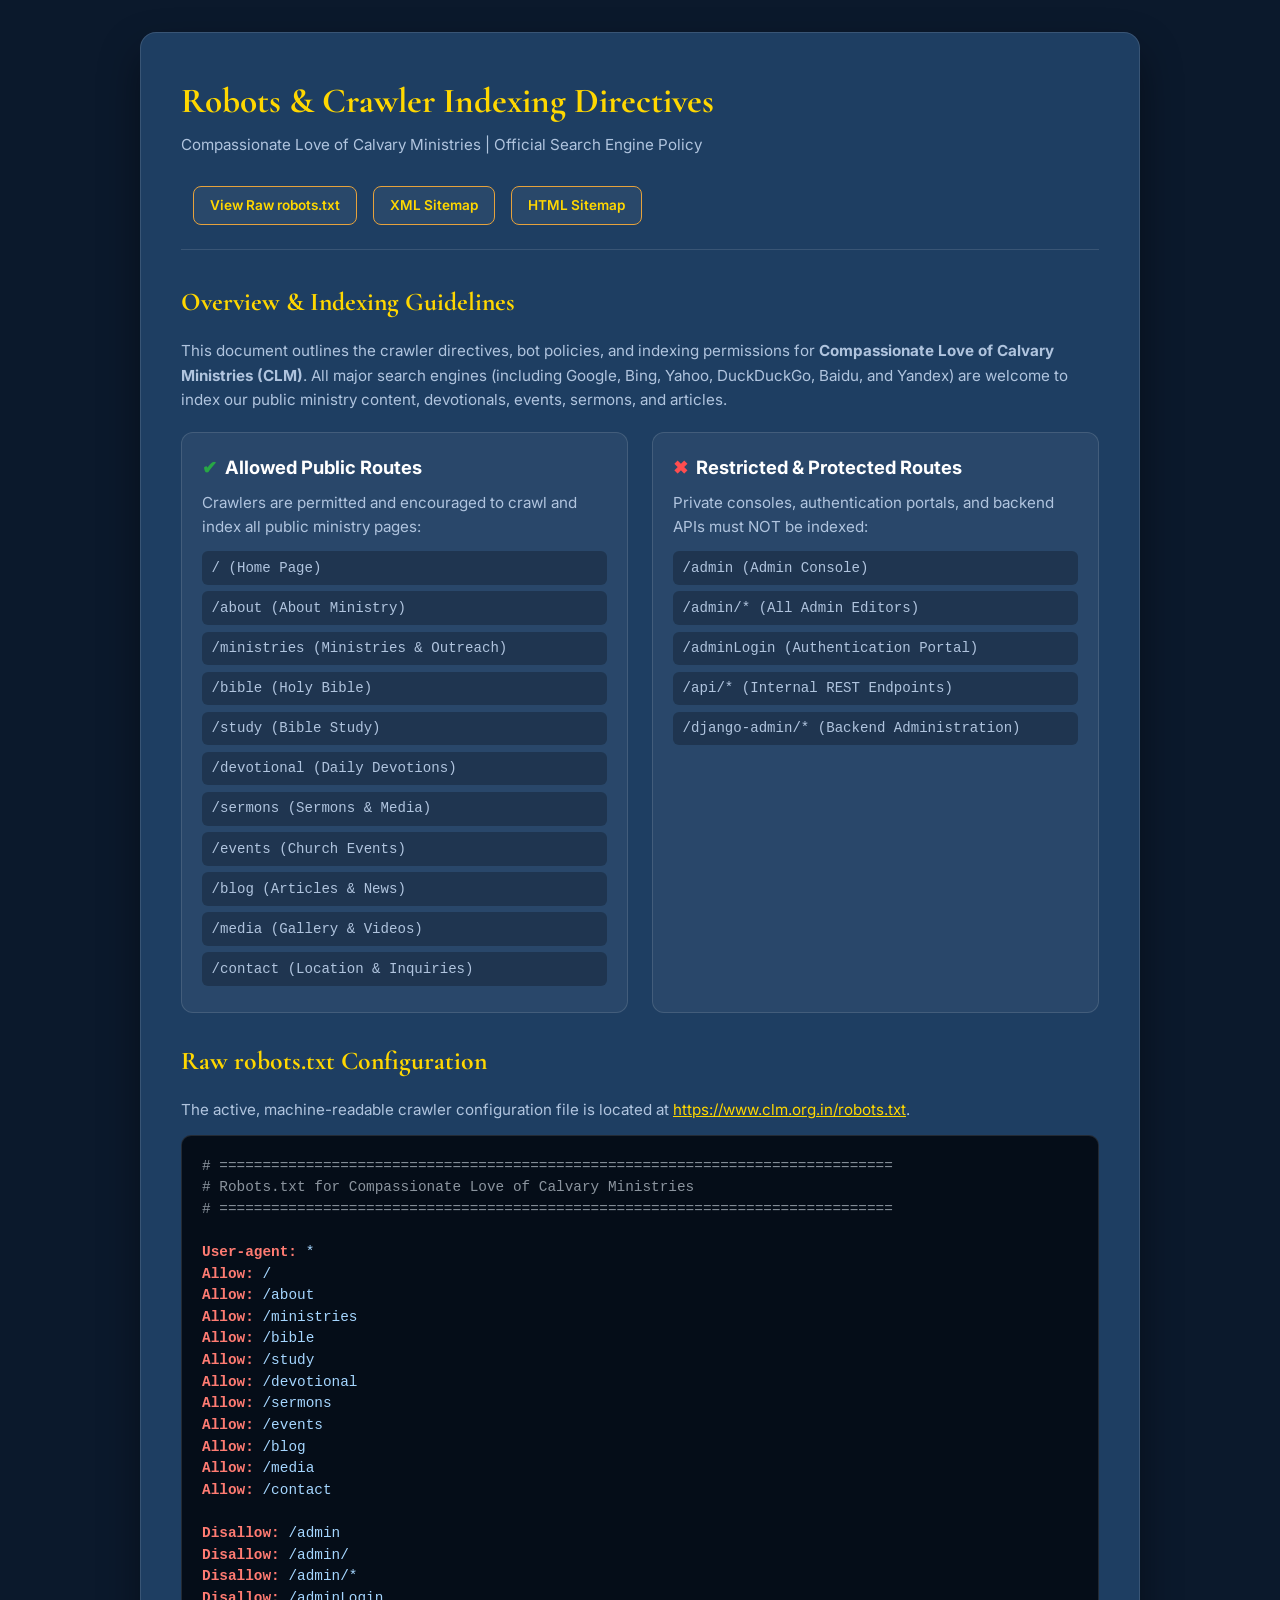
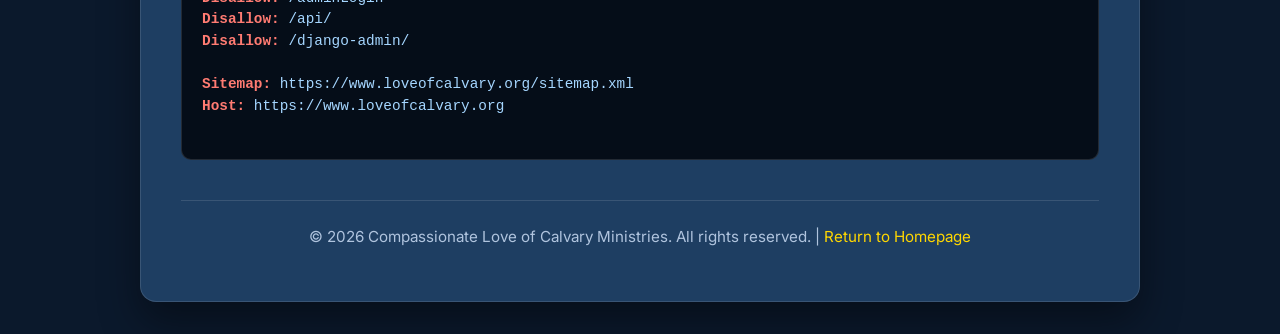
==== public/robots.html @ 8f78e93a "first commit" ====
<!DOCTYPE html>
<html lang="en" dir="ltr">
<head>
  <meta charset="UTF-8" />
  <meta name="viewport" content="width=device-width, initial-scale=1.0" />
  <title>Robots Directives & Crawler Indexing Policy | Compassionate Love of Calvary Ministries</title>
  <meta name="description" content="Official Search Engine Bot Directives, Crawler Rules, and Indexing Policies for Compassionate Love of Calvary Ministries." />
  <meta name="robots" content="index, follow" />
  <link rel="canonical" href="https://www.loveofcalvary.org/robots.html" />
  <link rel="sitemap" type="application/xml" title="Sitemap" href="/sitemap.xml" />
  
  <!-- Google Fonts -->
  <link rel="preconnect" href="https://fonts.googleapis.com">
  <link rel="preconnect" href="https://fonts.gstatic.com" crossorigin>
  <link href="https://fonts.googleapis.com/css2?family=Cormorant+Garamond:wght@600;700&family=Inter:wght@400;500;600;700&display=swap" rel="stylesheet">

  <style>
    :root {
      --bg-primary: #0B192C;
      --bg-surface: #1E3E62;
      --bg-card: rgba(255, 255, 255, 0.05);
      --text-main: #FFFFFF;
      --text-muted: #B0C4DE;
      --gold-primary: #FFD700;
      --gold-accent: #E6A23C;
      --success: #28a745;
      --danger: #ff4d4f;
      --border-color: rgba(255, 255, 255, 0.12);
    }

    * {
      box-sizing: border-box;
      margin: 0;
      padding: 0;
    }

    body {
      font-family: 'Inter', -apple-system, BlinkMacSystemFont, 'Segoe UI', Roboto, sans-serif;
      background-color: var(--bg-primary);
      color: var(--text-main);
      line-height: 1.6;
      padding: 2rem 1rem;
    }

    .container {
      max-width: 1000px;
      margin: 0 auto;
      background: var(--bg-surface);
      border: 1px solid var(--border-color);
      border-radius: 16px;
      padding: 2.5rem;
      box-shadow: 0 20px 40px rgba(0, 0, 0, 0.4);
    }

    header {
      border-bottom: 1px solid var(--border-color);
      padding-bottom: 1.5rem;
      margin-bottom: 2rem;
      display: flex;
      justify-content: space-between;
      align-items: center;
      flex-wrap: wrap;
      gap: 1rem;
    }

    .brand h1 {
      font-family: 'Cormorant Garamond', Georgia, serif;
      font-size: 2.2rem;
      color: var(--gold-primary);
      margin-bottom: 0.25rem;
    }

    .brand p {
      color: var(--text-muted);
      font-size: 0.95rem;
    }

    .quick-links a {
      display: inline-block;
      margin-left: 0.75rem;
      padding: 0.5rem 1rem;
      background: var(--bg-card);
      border: 1px solid var(--gold-accent);
      color: var(--gold-primary);
      text-decoration: none;
      border-radius: 8px;
      font-size: 0.85rem;
      font-weight: 600;
      transition: all 0.2s ease;
    }

    .quick-links a:hover {
      background: var(--gold-primary);
      color: var(--bg-primary);
    }

    h2 {
      font-family: 'Cormorant Garamond', Georgia, serif;
      font-size: 1.6rem;
      color: var(--gold-primary);
      margin: 1.75rem 0 1rem;
    }

    p, li {
      color: var(--text-muted);
      font-size: 0.95rem;
      margin-bottom: 0.75rem;
    }

    .grid {
      display: grid;
      grid-template-columns: repeat(auto-fit, minmax(280px, 1fr));
      gap: 1.5rem;
      margin-top: 1.25rem;
    }

    .card {
      background: var(--bg-card);
      border: 1px solid var(--border-color);
      border-radius: 12px;
      padding: 1.25rem;
    }

    .card h3 {
      font-size: 1.15rem;
      margin-bottom: 0.5rem;
      display: flex;
      align-items: center;
      gap: 0.5rem;
    }

    .tag-allowed {
      color: var(--success);
      font-weight: 700;
    }

    .tag-disallowed {
      color: var(--danger);
      font-weight: 700;
    }

    ul.code-list {
      list-style-type: none;
      margin-top: 0.5rem;
    }

    ul.code-list li {
      font-family: monospace;
      background: rgba(0, 0, 0, 0.25);
      padding: 0.35rem 0.6rem;
      border-radius: 6px;
      margin-bottom: 0.4rem;
      font-size: 0.88rem;
    }

    pre.code-block {
      background: #050d18;
      border: 1px solid var(--border-color);
      border-radius: 10px;
      padding: 1.25rem;
      overflow-x: auto;
      font-family: monospace;
      font-size: 0.9rem;
      color: #79c0ff;
      line-height: 1.5;
    }

    .comment {
      color: #8b949e;
    }

    .directive {
      color: #ff7b72;
      font-weight: bold;
    }

    .value {
      color: #a5d6ff;
    }

    footer {
      margin-top: 2.5rem;
      padding-top: 1.5rem;
      border-top: 1px solid var(--border-color);
      text-align: center;
      font-size: 0.85rem;
      color: var(--text-muted);
    }

    footer a {
      color: var(--gold-primary);
      text-decoration: none;
    }
  </style>
</head>
<body>

  <div class="container">
    <header>
      <div class="brand">
        <h1>Robots &amp; Crawler Indexing Directives</h1>
        <p>Compassionate Love of Calvary Ministries | Official Search Engine Policy</p>
      </div>
      <div class="quick-links">
        <a href="/robots.txt" target="_blank">View Raw robots.txt</a>
        <a href="/sitemap.xml" target="_blank">XML Sitemap</a>
        <a href="/sitemap.html">HTML Sitemap</a>
      </div>
    </header>

    <section>
      <h2>Overview &amp; Indexing Guidelines</h2>
      <p>
        This document outlines the crawler directives, bot policies, and indexing permissions for <strong>Compassionate Love of Calvary Ministries (CLM)</strong>. All major search engines (including Google, Bing, Yahoo, DuckDuckGo, Baidu, and Yandex) are welcome to index our public ministry content, devotionals, events, sermons, and articles.
      </p>
    </section>

    <div class="grid">
      <div class="card">
        <h3><span class="tag-allowed">✔</span> Allowed Public Routes</h3>
        <p>Crawlers are permitted and encouraged to crawl and index all public ministry pages:</p>
        <ul class="code-list">
          <li><code>/ (Home Page)</code></li>
          <li><code>/about (About Ministry)</code></li>
          <li><code>/ministries (Ministries &amp; Outreach)</code></li>
          <li><code>/bible (Holy Bible)</code></li>
          <li><code>/study (Bible Study)</code></li>
          <li><code>/devotional (Daily Devotions)</code></li>
          <li><code>/sermons (Sermons &amp; Media)</code></li>
          <li><code>/events (Church Events)</code></li>
          <li><code>/blog (Articles &amp; News)</code></li>
          <li><code>/media (Gallery &amp; Videos)</code></li>
          <li><code>/contact (Location &amp; Inquiries)</code></li>
        </ul>
      </div>

      <div class="card">
        <h3><span class="tag-disallowed">✖</span> Restricted &amp; Protected Routes</h3>
        <p>Private consoles, authentication portals, and backend APIs must NOT be indexed:</p>
        <ul class="code-list">
          <li><code>/admin (Admin Console)</code></li>
          <li><code>/admin/* (All Admin Editors)</code></li>
          <li><code>/adminLogin (Authentication Portal)</code></li>
          <li><code>/api/* (Internal REST Endpoints)</code></li>
          <li><code>/django-admin/* (Backend Administration)</code></li>
        </ul>
      </div>
    </div>

    <section>
      <h2>Raw robots.txt Configuration</h2>
      <p>The active, machine-readable crawler configuration file is located at <a href="/robots.txt" style="color: var(--gold-primary);">https://www.clm.org.in/robots.txt</a>.</p>
      <pre class="code-block">
<span class="comment"># ==============================================================================</span>
<span class="comment"># Robots.txt for Compassionate Love of Calvary Ministries</span>
<span class="comment"># ==============================================================================</span>

<span class="directive">User-agent:</span> <span class="value">*</span>
<span class="directive">Allow:</span> <span class="value">/</span>
<span class="directive">Allow:</span> <span class="value">/about</span>
<span class="directive">Allow:</span> <span class="value">/ministries</span>
<span class="directive">Allow:</span> <span class="value">/bible</span>
<span class="directive">Allow:</span> <span class="value">/study</span>
<span class="directive">Allow:</span> <span class="value">/devotional</span>
<span class="directive">Allow:</span> <span class="value">/sermons</span>
<span class="directive">Allow:</span> <span class="value">/events</span>
<span class="directive">Allow:</span> <span class="value">/blog</span>
<span class="directive">Allow:</span> <span class="value">/media</span>
<span class="directive">Allow:</span> <span class="value">/contact</span>

<span class="directive">Disallow:</span> <span class="value">/admin</span>
<span class="directive">Disallow:</span> <span class="value">/admin/</span>
<span class="directive">Disallow:</span> <span class="value">/admin/*</span>
<span class="directive">Disallow:</span> <span class="value">/adminLogin</span>
<span class="directive">Disallow:</span> <span class="value">/api/</span>
<span class="directive">Disallow:</span> <span class="value">/django-admin/</span>

<span class="directive">Sitemap:</span> <span class="value">https://www.loveofcalvary.org/sitemap.xml</span>
<span class="directive">Host:</span> <span class="value">https://www.loveofcalvary.org</span>
      </pre>
    </section>

    <footer>
      <p>&copy; 2026 Compassionate Love of Calvary Ministries. All rights reserved. | <a href="/">Return to Homepage</a></p>
    </footer>
  </div>

</body>
</html>
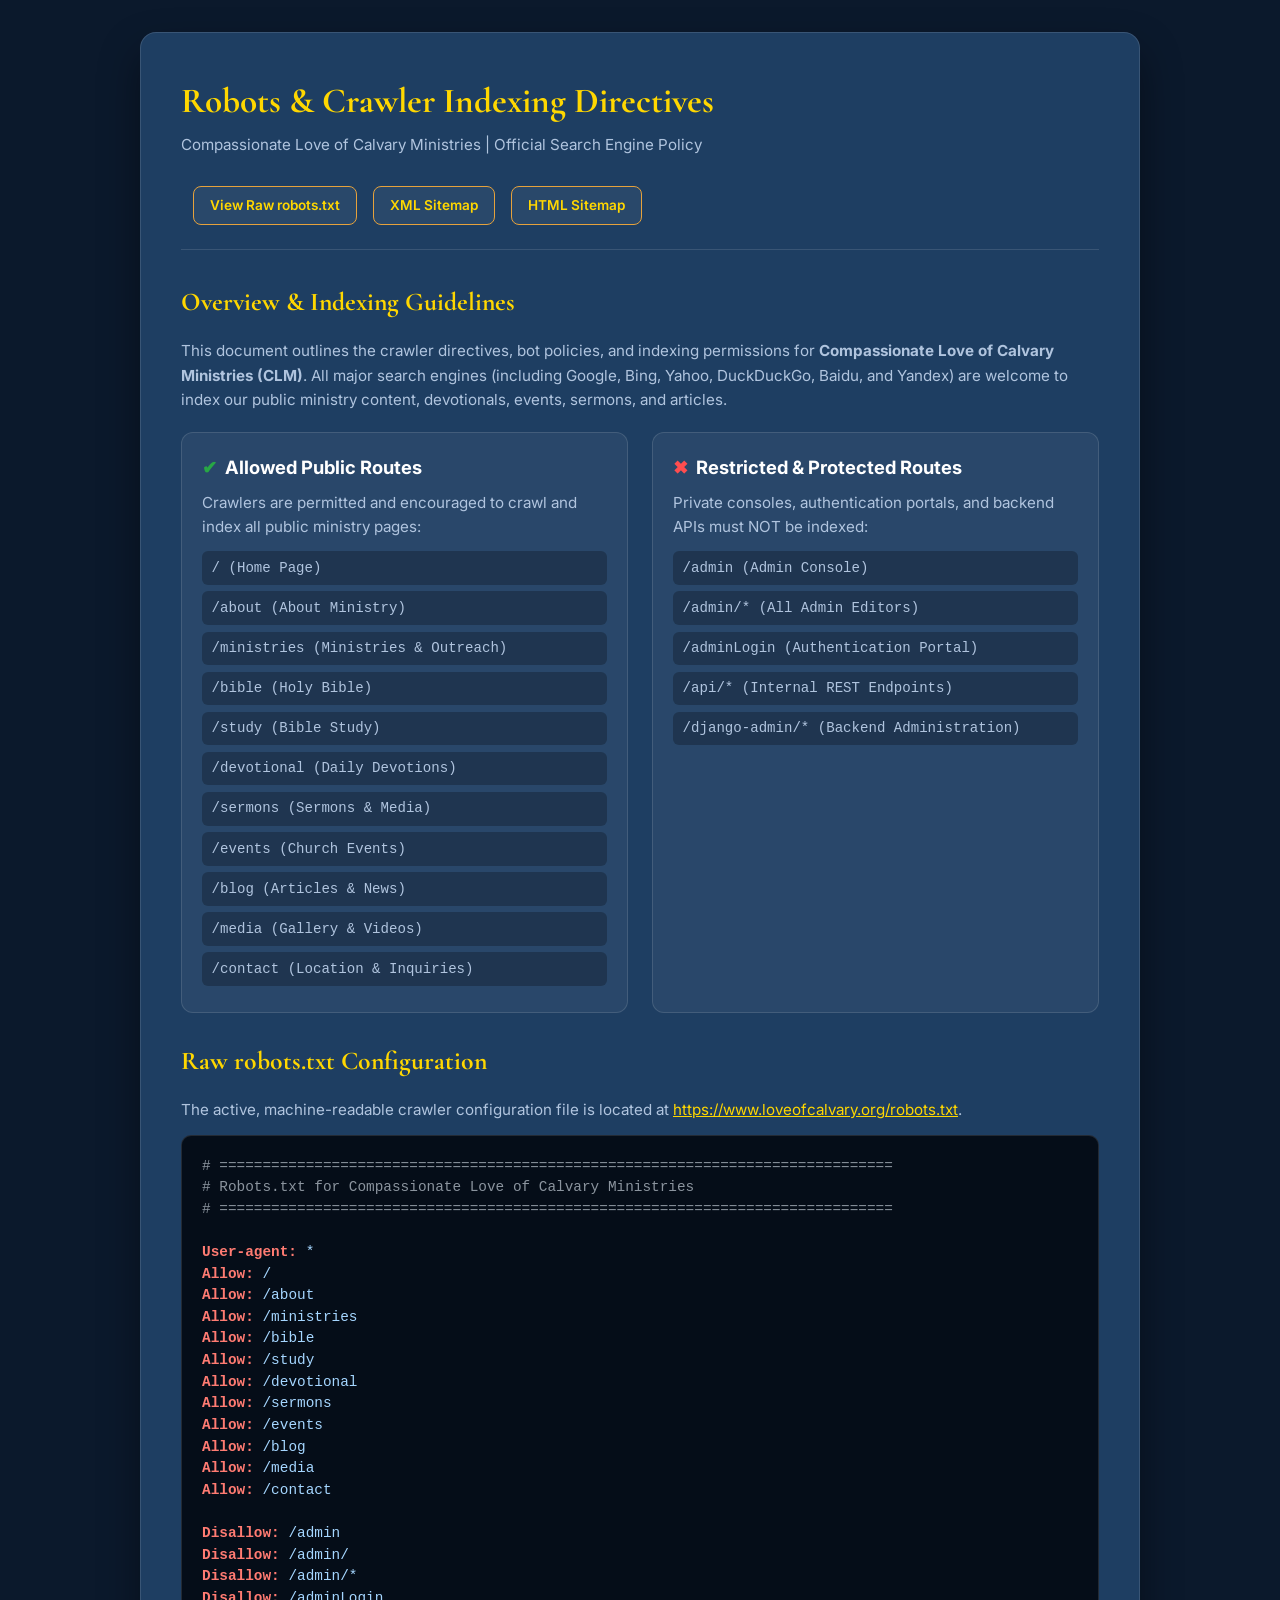
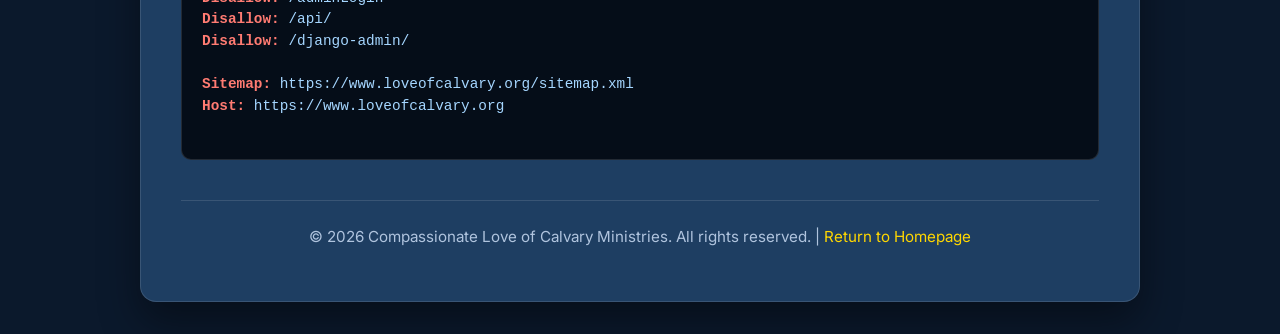
==== commit 5e50d17f: "update" ====
--- a/public/robots.html
+++ b/public/robots.html
@@ -249,7 +249,7 @@
 
     <section>
       <h2>Raw robots.txt Configuration</h2>
-      <p>The active, machine-readable crawler configuration file is located at <a href="/robots.txt" style="color: var(--gold-primary);">https://www.clm.org.in/robots.txt</a>.</p>
+      <p>The active, machine-readable crawler configuration file is located at <a href="/robots.txt" style="color: var(--gold-primary);">https://www.loveofcalvary.org/robots.txt</a>.</p>
       <pre class="code-block">
 <span class="comment"># ==============================================================================</span>
 <span class="comment"># Robots.txt for Compassionate Love of Calvary Ministries</span>
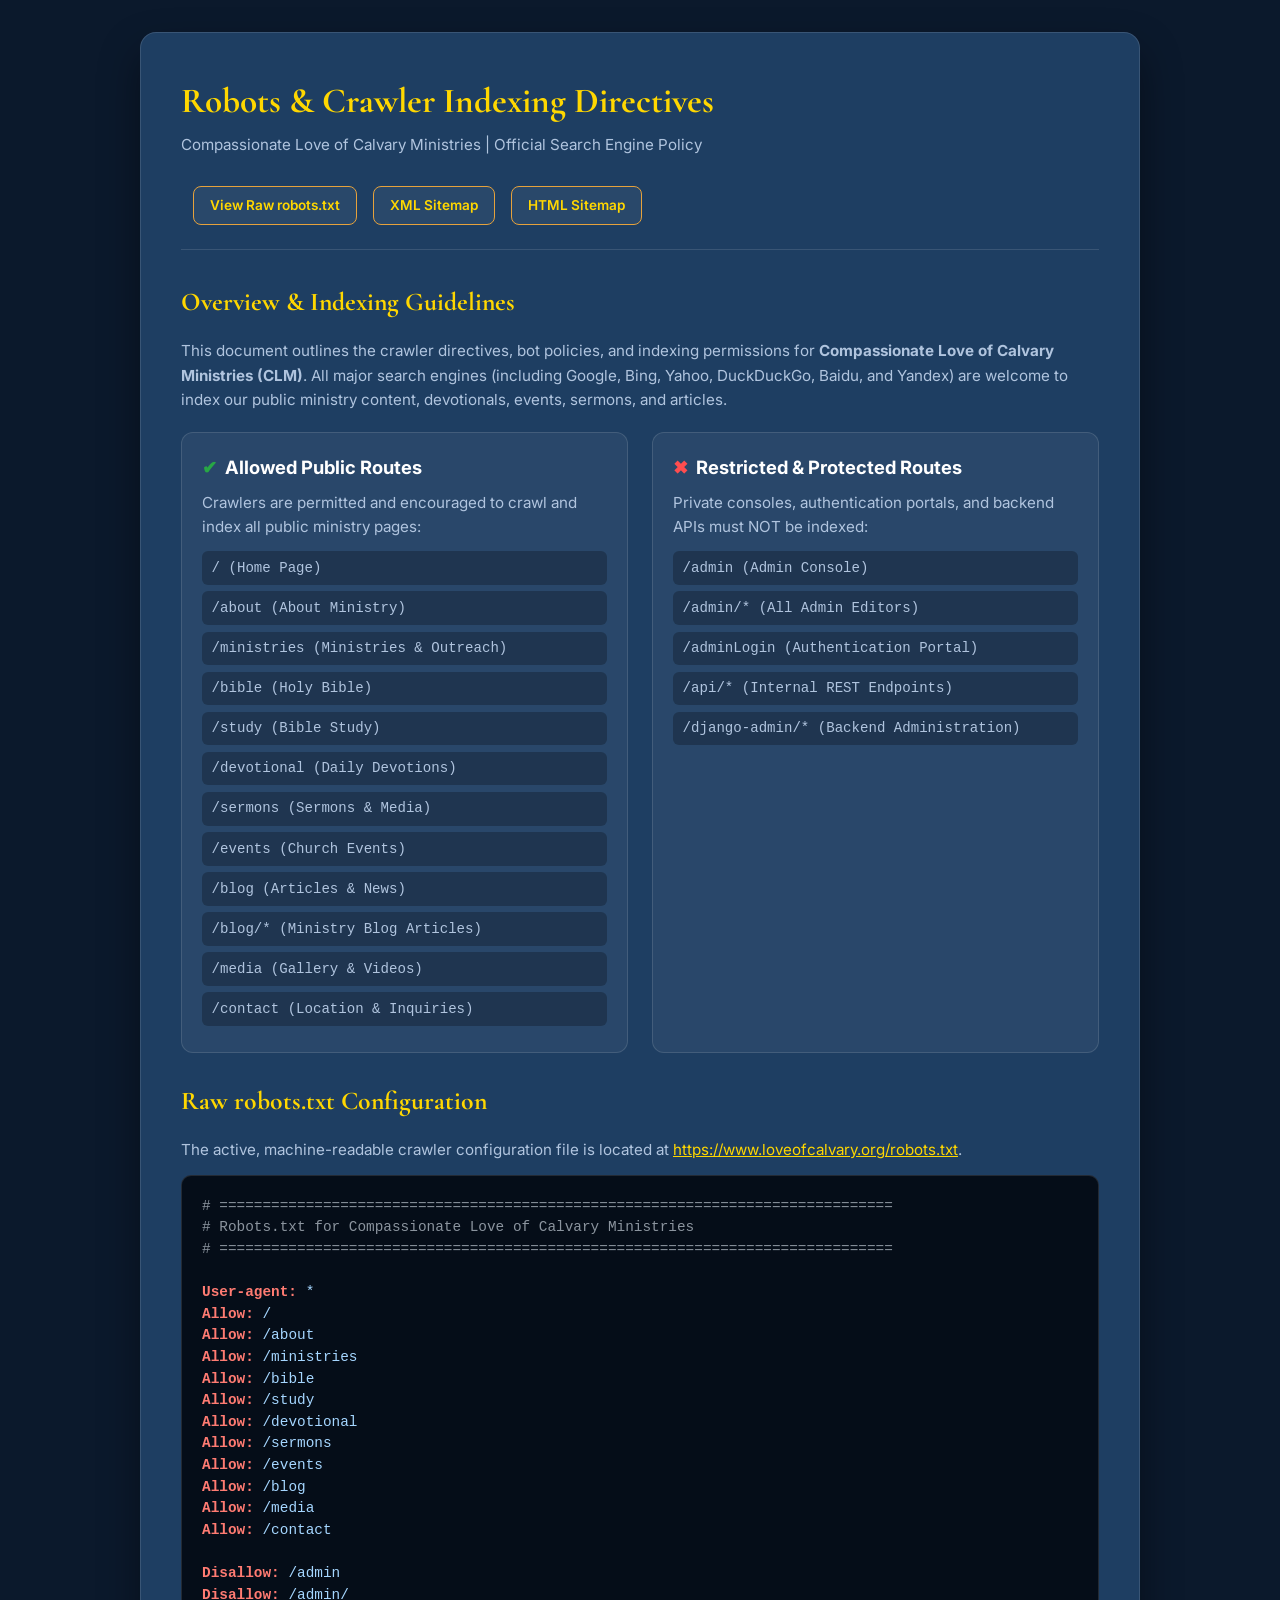
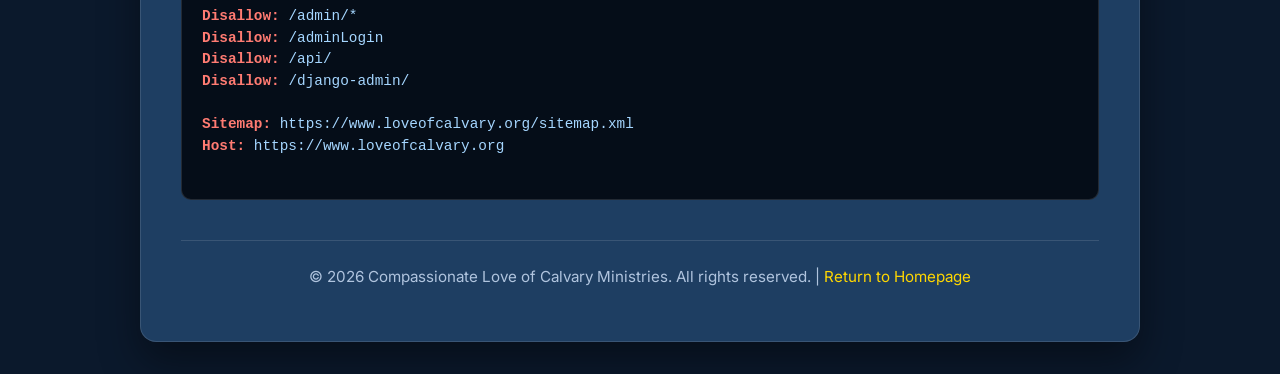
==== commit 6a229cf8: "update" ====
--- a/public/robots.html
+++ b/public/robots.html
@@ -3,11 +3,11 @@
 <head>
   <meta charset="UTF-8" />
   <meta name="viewport" content="width=device-width, initial-scale=1.0" />
-  <title>Robots Directives & Crawler Indexing Policy | Compassionate Love of Calvary Ministries</title>
+  <title>Compassionate Love of Calvary Ministries</title>
   <meta name="description" content="Official Search Engine Bot Directives, Crawler Rules, and Indexing Policies for Compassionate Love of Calvary Ministries." />
   <meta name="robots" content="index, follow" />
   <link rel="canonical" href="https://www.loveofcalvary.org/robots.html" />
-  <link rel="sitemap" type="application/xml" title="Sitemap" href="/sitemap.xml" />
+  <link rel="sitemap" type="application/xml" title="Sitemap" href="https://www.loveofcalvary.org/sitemap.xml"/>
   
   <!-- Google Fonts -->
   <link rel="preconnect" href="https://fonts.googleapis.com">
@@ -229,6 +229,7 @@
           <li><code>/sermons (Sermons &amp; Media)</code></li>
           <li><code>/events (Church Events)</code></li>
           <li><code>/blog (Articles &amp; News)</code></li>
+          <li><code>/blog/* (Ministry Blog Articles)</code></li>
           <li><code>/media (Gallery &amp; Videos)</code></li>
           <li><code>/contact (Location &amp; Inquiries)</code></li>
         </ul>
